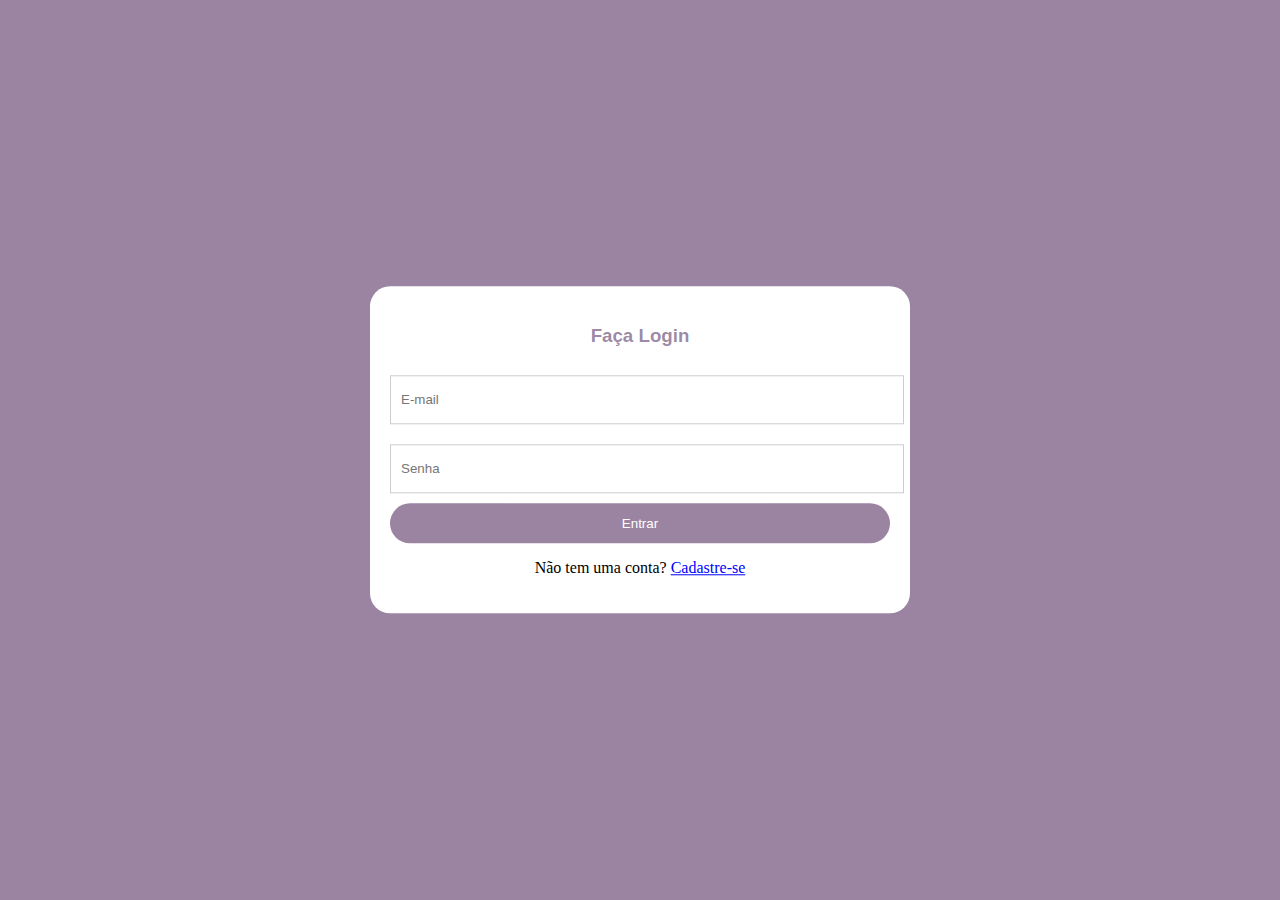
==== index.html @ fc0f52cf "First commit" ====
<!DOCTYPE html>
<html lang="en">
<head>
    <title>Login</title>
    <link rel="stylesheet" type="text/css" href="style.css">
</head>
    <body>
        <form>
            <h3>Faça Login</h3>
            <input id="email" type="text" name="email" placeholder="E-mail" />
            <input id="senha" type="password" name="senha" placeholder="Senha" />
            <input type="submit" name="acao" value="Entrar" />
            <p id="p1">Não tem uma conta? <a href="cadastro.html" target="_blank">Cadastre-se</a></p>
        </form>
        <script src="script.js"></script>
    </body>
</html>
---- style.css ----
<style>
*{margin:0;padding:0;box-sizing: border-box;}
body{
    background-color: rgba(63, 20, 77, 0.521);
}

form{
    background-color: white;
    max-width: 500px;
    width: 70%;
    padding: 20px;
    position: absolute;
    left: 50%;
    top: 50%;
    transform: translate(-50%,-50%);
    border-radius: 20px;
}
    
form h3{
    text-align: center;
    color: rgba(63, 20, 77, 0.521);
    font-family: 'Lucida Sans', 'Lucida Sans Regular', 'Lucida Grande', 'Lucida Sans Unicode', Geneva, Verdana, sans-serif;
}

form input[type=text],
form input[type=password]{
    width: 100%;
    height: 45px;
    border: 1px solid #ccc;
    padding-left: 10px;
    margin: 10px 0;
}

form p#p1{
    color: black;
    margin-bottom: 1em;
    text-align: center;
}

form a{
    color: blue;
}

form input[type=submit]{
    width: 100%;
    height: 40px;
    cursor: pointer;
    background-color: rgba(63, 20, 77, 0.521);
    color: white;
    border: 0;
    border-radius: 20px;
    transition: 1s;
}

form input[type=submit]:hover{
    background-color:rgba(26, 10, 31, 0.521) ;   
}

form input[type=text]:focus{
    outline: 0;
}

form input[type=password]:focus{
    outline: 0;
}

</style>
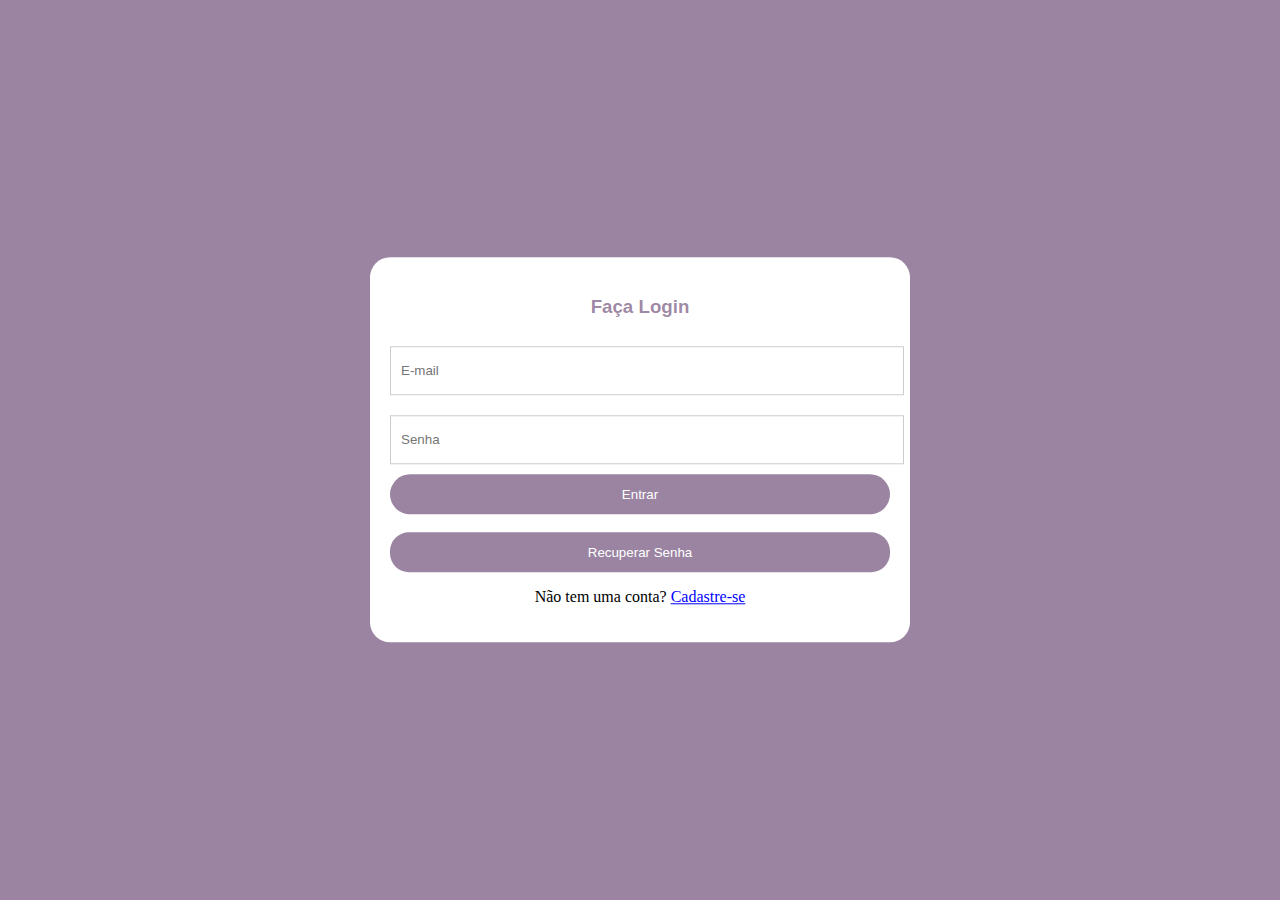
==== commit 1658edc0: "Adicionando tela de cadastro, perfil do usuario e recuperação de senha" ====
--- a/index.html
+++ b/index.html
@@ -5,12 +5,29 @@
     <link rel="stylesheet" type="text/css" href="style.css">
 </head>
     <body>
-        <form>
+        <form method="post" action="perfilUsuario.html">
             <h3>Faça Login</h3>
+            <div>
             <input id="email" type="text" name="email" placeholder="E-mail" />
+            </div>
+            
+            <div>
             <input id="senha" type="password" name="senha" placeholder="Senha" />
+            </div>
+            
+            <div>
             <input type="submit" name="acao" value="Entrar" />
-            <p id="p1">Não tem uma conta? <a href="cadastro.html" target="_blank">Cadastre-se</a></p>
+            </div>
+                <br>
+            
+                <div>
+                <a href="recSenha.html"><button type="button">Recuperar Senha</button></a>
+            </div>
+            
+            <div>
+                <p id="p1">Não tem uma conta? <a href="cadastro.html" target="_blank">Cadastre-se</a></p>
+            </div>
+        
         </form>
         <script src="script.js"></script>
     </body>
--- a/style.css
+++ b/style.css
@@ -56,6 +56,22 @@
     background-color:rgba(26, 10, 31, 0.521) ;   
 }
 
+form button[type=button]{
+    width: 100%;
+    height: 40px;
+    cursor: pointer;
+    background-color: rgba(63, 20, 77, 0.521);
+    color: white;
+    border: 0;
+    border-radius: 19px;
+    transition: 1s;
+}
+
+form button[type=button]:hover{
+    background-color:rgba(26, 10, 31, 0.521) ;
+}
+
+
 form input[type=text]:focus{
     outline: 0;
 }
